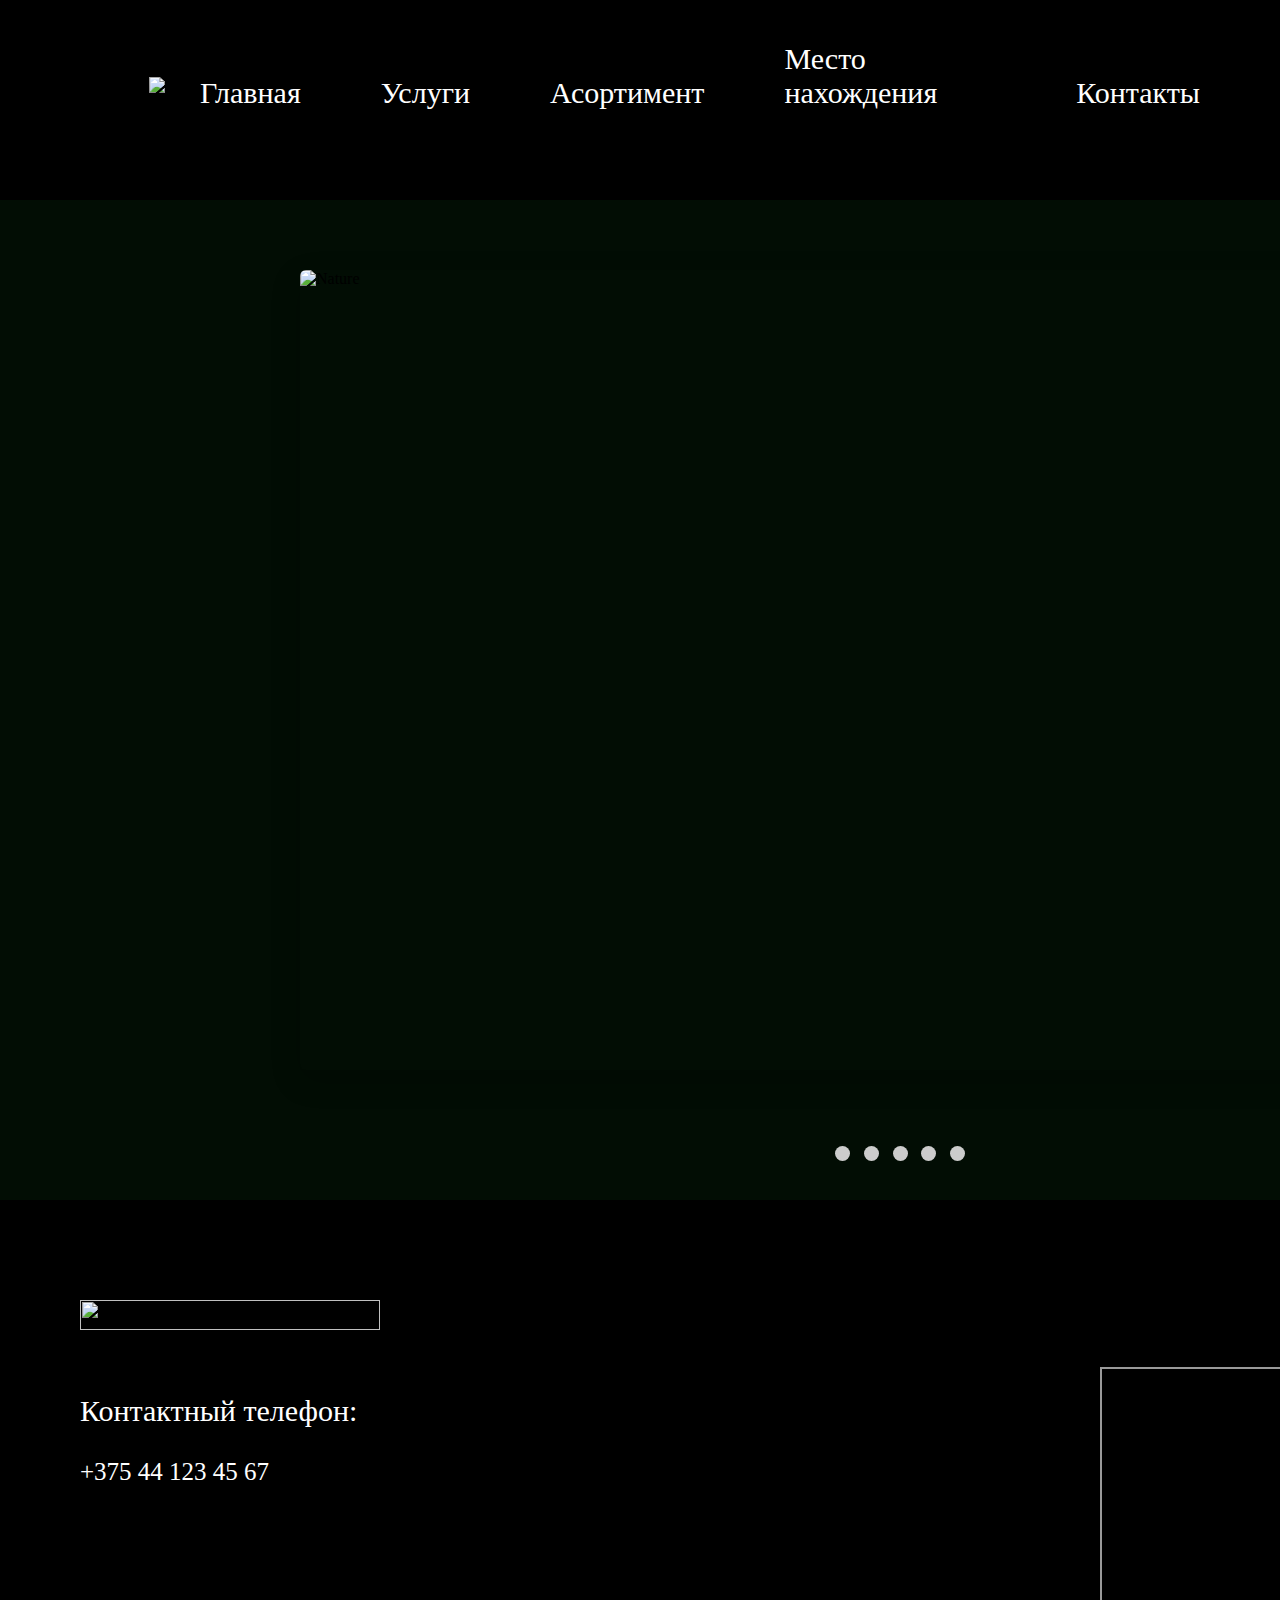
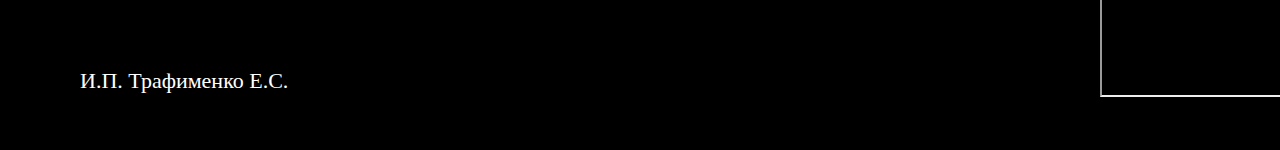
==== index.html @ bf97e162 "Add files via upload" ====
<!DOCTYPE html>
<html lang="en">
<head>
    <meta charset="UTF-8">
    <meta name="viewport" content="width=device-width, initial-scale=1.0">
    <title>Document</title>
    <link rel="stylesheet" href="style.css">
    <link rel="stylesheet" href="jquery.min.js">
    <link rel="stylesheet" href="jquery.js">
</head>
<body>
    <header>
   <div class="terex">

   <img src="/img/памятники.png" alt="rex" class="rex">
   <div class="rex1">
 
    <a href="#" class="rex2">Главная</a>
    <a href="/usluga/usluga.html" class="rex2">Услуги</a>
    <a href="/asortiment/asortiment.html" class="rex2">Асортимент</a>
    <a href="#karta" class="rex2">Место нахождения</a>
    <a href="/kontakt/kontakt.html" class="rex2">Контакты</a>
 
</div>
   </div> 
    </header>
    <section>
        <div class="podr">
        <div class="slider">
            <img src="/img/photo_5321530657056350403_y.jpg" alt="Nature" id="slide1" class="slider1">
            <img src="/img/photo_5321530657056350407_y.jpg" alt="Nature" id="slide2" class="slider1">
            <img src="/img/photo_5321530657056350406_y.jpg" alt="Nature" id="slide3" class="slider1">
            <img src="/img/photo_5321530657056350403_y.jpg" alt="Nature" id="slide4" class="slider1">
            <img src="/img/photo_5321530657056350403_y.jpg" alt="Nature" id="slide5" class="slider1">
            <ul class="slid">
              <li class="slid1"><a href="#slide1" class="slid2">1</a></li>
              <li class="slid1"><a href="#slide2" class="slid2">2</a></li>
              <li class="slid1"><a href="#slide3" class="slid2">3</a></li>
              <li class="slid1"><a href="#slide4" class="slid2">4</a></li>
              <li class="slid1"><a href="#slide5" class="slid2">5</a></li>
            </ul>
          </div>
        
        </div>
    </section>
    <section>
      
    </section>
    <footer>
        <div class="fot">
            <div class="fot1">
            <img src="/img/памятники.png" alt="" class="yu">
            <div class="fot2">
                <p class="yu1">Контактный телефон:</p>
                <p class="yu2">+375 44 123 45 67 </p>
            </div>
            <p class="yu3">И.П. Трафименко Е.С.</p>
            </div>
        
        <div class="fotkar">
            <h1 class="kar" id="karta">Место нахождения</h1>
            <div class="karta1"><a href="https://yandex.by/maps/org/pamyatniki/70223944777/?utm_medium=mapframe&utm_source=maps" style="color:#eee;font-size:12px;position:absolute;top:0px;"></a><a href="https://yandex.by/maps/155/gomel/category/production_of_tombstones/184108363/?utm_medium=mapframe&utm_source=maps" style="color:#eee;font-size:12px;position:absolute;top:14px;"></a><iframe src="https://yandex.by/map-widget/v1/?ll=31.024246%2C52.469757&mode=search&oid=70223944777&ol=biz&sctx=ZAAAAAgCEAAaKAoSCbYr9MEy9j5AEY80uK0tOkpAEhIJEJIFTODWwz8Ri415HXHIwj8iBgABAgMEBSgKOABA050GSAFqAnVhnQHNzEw9oAEAqAEAvQGHKFrkwgGLAY2HoZAk0cSZ6AOAnNDykgHzutiTBOy11vgExfyiggTTtr2LB66br87WBt3chry%2BA7LI5OYDybixzYUC6P3NoqkGmbbUkATKp73RhQbzmaa%2B3wSQvYrrBbPn%2Ffp0x4SAmb8G6pb0vlfGneTj4wLZyq6%2Fiwev9arAnwPVn5O%2F0wGDps%2FK3QL%2BopaI8waCAh%2FQv9Cw0LzRj9GC0L3QuNC60Lgg0LPQvtC80LXQu9GMigIiMTg0MTA4MzYzJDg5NjY3NDQ1NzIxJDEzNzIzNjg3Nzc3OZICAzE1NZoCDGRlc2t0b3AtbWFwc6oCDDE1NDYyOTk5Mjk4Mg%3D%3D&sll=31.024246%2C52.469757&source=serp_navig&sspn=0.012351%2C0.006051&text=%D0%BF%D0%B0%D0%BC%D1%8F%D1%82%D0%BD%D0%B8%D0%BA%D0%B8%20%D0%B3%D0%BE%D0%BC%D0%B5%D0%BB%D1%8C&z=16" width="700" height="330" frameborder="1" allowfullscreen="true"></iframe></div>
        
        </div>
        </div>
    </footer>
</body>
</html>
---- style.css ----
*{
    box-sizing: border-box;
}
body{
    padding: 0;
    margin: 0;
}
h1{
  margin: 0;
  padding: 0;
}

a{
    text-decoration: none;
    padding: 0;
    margin: 0;
}
ul,ol,li{
padding: 0;
margin: 0;
text-decoration: none;
}
header{
    background-color: black;
    max-width: 1920px;
    margin: 0px auto;
    height: 200px;
   
}
.rex{
    width: 190px;
    height: 20px;
    position: absolute;
margin-top: 77px;
margin-left: 149px;
}
.rex1{
    display: flex;
    justify-content: center;
align-items: flex-end;
height: 110px;
margin-left: 200px;
}
.rex2{
    margin-right: 80px;
font-size: 30px;
color: white;
}
.podr{
    background-color: #020D04;
    max-width: 1920px;
    margin: 0px auto;
    height: 1000px;
}

.slider {
  width: 1200px;
  height: 830px;
 
  position: absolute;
  margin-top: 70px;
  margin-left: 300px;
}
.slider1{
  position: absolute;
  opacity: 0;
  width: 1300px;
  height: 800px;
  object-fit: cover;

  border-radius: 6px;
  left: -40px;
  box-shadow: 0 10px 30px rgba(0,0,0,0.2);
}
.slider1:target {
  opacity: 1;
  left: 0;
  transition: all .5s ease-in-out;
}
.slider1#slide5 {
  opacity: 1; 
  left: 0;
}
.slider1:not(:target), .slider1:target ~ img#slide5  {
  opacity: 0;
  left: -40px;
}

.slid {
    position: absolute;
    width: 100%;
    text-align: center;
    bottom: -65px;
    padding: 0;
}
.slid .slid1 {
   display: inline-block;
   margin: 0 .3em;
}
.slid .slid1 .slid2{
  margin: 0;
  text-indent: 100%;
  white-space: nowrap;
  overflow: hidden;
  display: block;
  height: 15px;
  width: 15px;
  border-radius: 50%;  
  background: #ccc;
}

.slid2[href="#slide5"] {
  background: #1E8CBE;
}

#slide1:target ~ .slid .slid1 .slid2[href="#slide1"],
#slide2:target ~ .slid .slid1 .slid2[href="#slide2"],
#slide3:target ~ .slid .slid1 .slid2[href="#slide3"],
#slide4:target ~ .slid .slid1 .slid2[href="#slide4"],
#slide5:target ~ .slid .slid1 .slid2[href="#slide5"] {
  background: #1E8CBE;
}

#slide1:target ~ .slid .slid1 .slid2[href="#slide5"],
#slide2:target ~ .slid .slid1 .slid2[href="#slide5"],
#slide3:target ~ .slid .slid1 .slid2[href="#slide5"],
#slide4:target ~ .slid .slid1 .slid2с[href="#slide5"]{
  background: #ccc;
}
.karta{
    background-color: black;
    max-width: 1920px;
    margin: 0px auto;
    height: 1000px;
}

.kar{
  color: #FFF;
  margin-left: 200px;

}
.fot{
  background-color: #000;
  max-width: 1920px;
  margin: 0px auto;
  height: 550px; 
}
.fot1{
  position: absolute;
  margin-left: 80px;
  margin-top: 100px;
}
.fot2{
margin-top: 60px;
}
.yu{
width: 300px;
height: 30px
}
.yu1{
color: #FFF;
font-size: 30px;
}
.yu2{
color: #FFF;
font-size: 25px;
height: 20px;
margin-bottom: 20px;
}
.yu3{
color: #FFF;
margin-top: 190px;
font-size: 22px;
}
.fotkar{
  position: absolute;
  margin-left: 1100px;
  margin-top: 100px;

}
.karta1{
  margin-top: 30px;
}
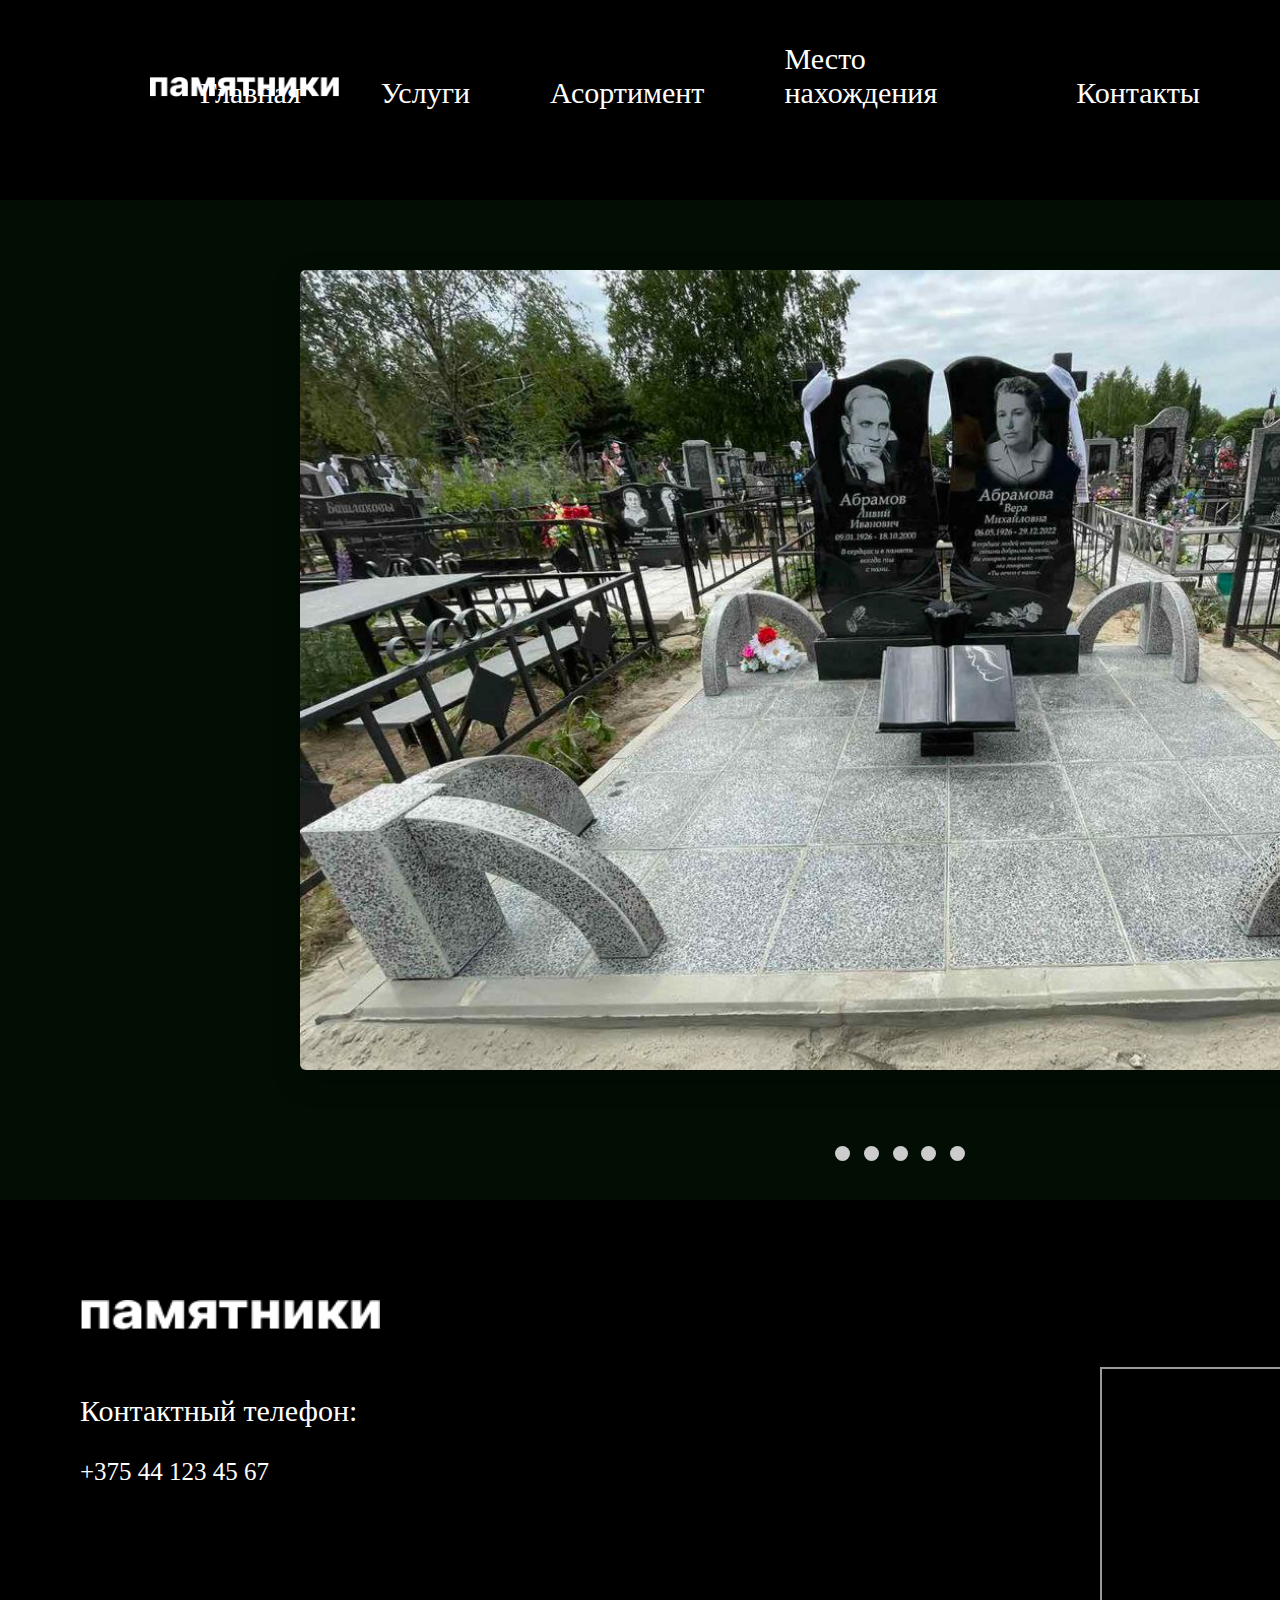
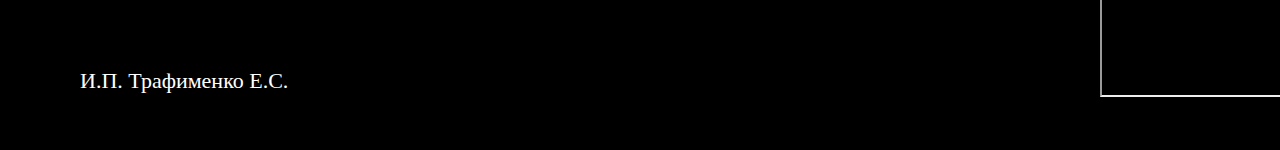
==== commit 8abea1d8: "Update index.html" ====
--- a/index.html
+++ b/index.html
@@ -5,8 +5,7 @@
     <meta name="viewport" content="width=device-width, initial-scale=1.0">
     <title>Document</title>
     <link rel="stylesheet" href="style.css">
-    <link rel="stylesheet" href="jquery.min.js">
-    <link rel="stylesheet" href="jquery.js">
+   
 </head>
 <body>
     <header>
@@ -16,10 +15,10 @@
    <div class="rex1">
  
     <a href="#" class="rex2">Главная</a>
-    <a href="/usluga/usluga.html" class="rex2">Услуги</a>
-    <a href="/asortiment/asortiment.html" class="rex2">Асортимент</a>
+    <a href="usluga/usluga.html" class="rex2">Услуги</a>
+    <a href="asortiment/asortiment.html" class="rex2">Асортимент</a>
     <a href="#karta" class="rex2">Место нахождения</a>
-    <a href="/kontakt/kontakt.html" class="rex2">Контакты</a>
+    <a href="kontakt/kontakt.html" class="rex2">Контакты</a>
  
 </div>
    </div> 
@@ -27,11 +26,11 @@
     <section>
         <div class="podr">
         <div class="slider">
-            <img src="/img/photo_5321530657056350403_y.jpg" alt="Nature" id="slide1" class="slider1">
-            <img src="/img/photo_5321530657056350407_y.jpg" alt="Nature" id="slide2" class="slider1">
-            <img src="/img/photo_5321530657056350406_y.jpg" alt="Nature" id="slide3" class="slider1">
-            <img src="/img/photo_5321530657056350403_y.jpg" alt="Nature" id="slide4" class="slider1">
-            <img src="/img/photo_5321530657056350403_y.jpg" alt="Nature" id="slide5" class="slider1">
+            <img src="img/photo_5321530657056350403_y.jpg" alt="Nature" id="slide1" class="slider1">
+            <img src="img/photo_5321530657056350407_y.jpg" alt="Nature" id="slide2" class="slider1">
+            <img src="img/photo_5321530657056350406_y.jpg" alt="Nature" id="slide3" class="slider1">
+            <img src="img/photo_5321530657056350403_y.jpg" alt="Nature" id="slide4" class="slider1">
+            <img src="img/photo_5321530657056350403_y.jpg" alt="Nature" id="slide5" class="slider1">
             <ul class="slid">
               <li class="slid1"><a href="#slide1" class="slid2">1</a></li>
               <li class="slid1"><a href="#slide2" class="slid2">2</a></li>
@@ -65,4 +64,4 @@
         </div>
     </footer>
 </body>
-</html>+</html>
